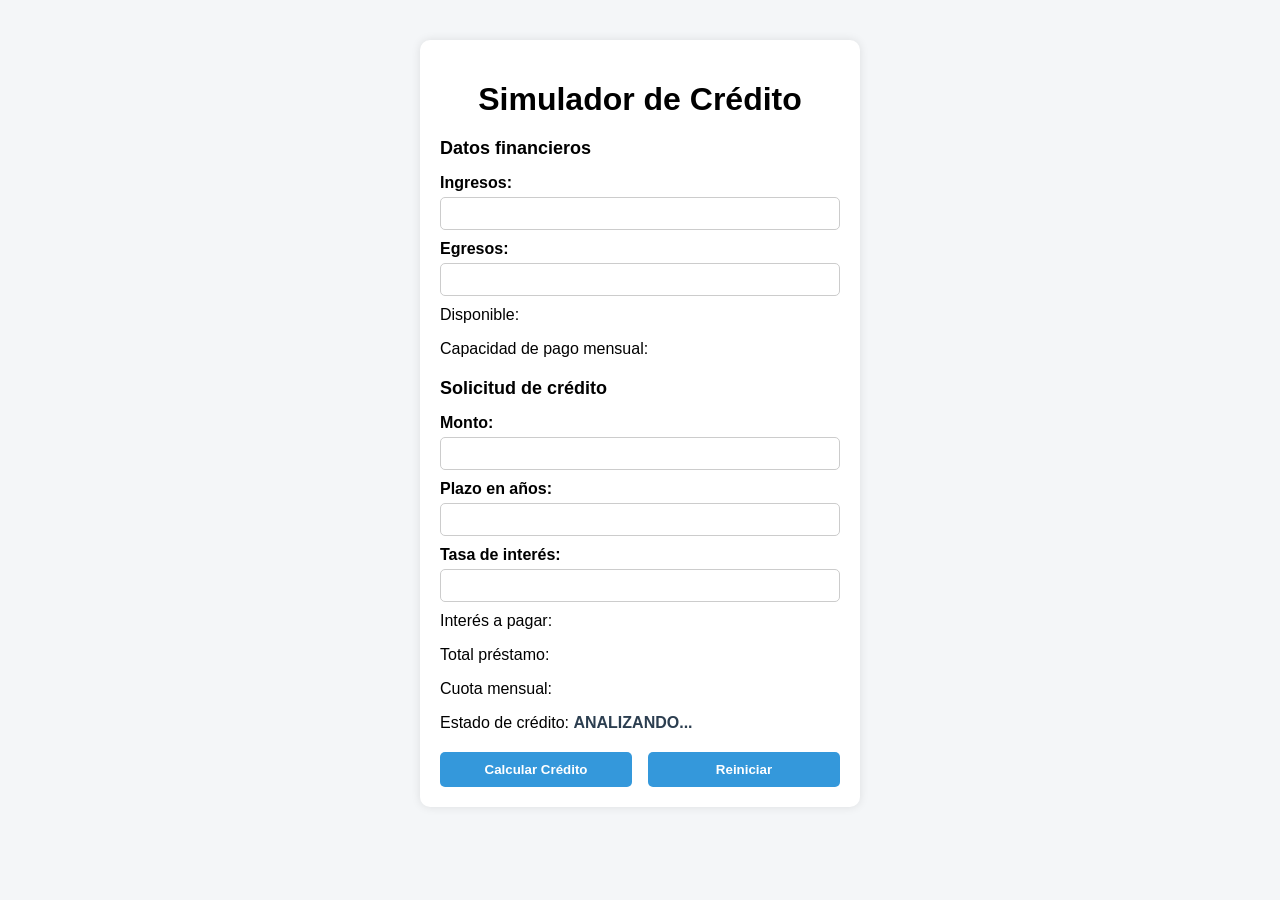
==== simulador.html @ 0c1ffb43 "Crear repositorio con archivos base" ====
<!DOCTYPE html>
<html lang="es">
<head>
    <meta charset="UTF-8">
    <meta name="viewport" content="width=device-width, initial-scale=1.0">
    <title>Simulador de Crédito</title>
    <link rel="stylesheet" href="simulador.css">
</head>
<body>

    <div class="container">
        <h1>Simulador de Crédito</h1>

        <h2>Datos financieros</h2>
        <label for="txtIngresos">Ingresos:</label>
        <input type="text" id="txtIngresos">

        <label for="txtEgresos">Egresos:</label>
        <input type="text" id="txtEgresos">

        <p>Disponible: <span id="spnDisponible"></span></p>
        <p>Capacidad de pago mensual: <span id="spnCapacidadPago"></span></p>

        <h2>Solicitud de crédito</h2>
        <label for="txtMonto">Monto:</label>
        <input type="text" id="txtMonto">

        <label for="txtPlazo">Plazo en años:</label>
        <input type="text" id="txtPlazo">

        <label for="txtTasaInteres">Tasa de interés:</label>
        <input type="text" id="txtTasaInteres">

        <p>Interés a pagar: <span id="spnInteresPagar"></span></p>
        <p>Total préstamo: <span id="spnTotalPrestamo"></span></p>
        <p>Cuota mensual: <span id="spnCuotaMensual"></span></p>
        <p>Estado de crédito: <span id="spnEstadoCredito">ANALIZANDO...</span></p>

        <div class="buttons">
            <button id="btnCalcularCredito">Calcular Crédito</button>
            <button id="btnReiniciar">Reiniciar</button>
        </div>
    </div>

</body>
</html>
---- simulador.css ----
body {
    font-family: Arial, sans-serif;
    background-color: #f4f6f8;
    margin: 0;
    padding: 0;
}

.container {
    width: 400px;
    margin: 40px auto;
    padding: 20px;
    background-color: white;
    border-radius: 10px;
    box-shadow: 0 0 10px rgba(0,0,0,0.1);
}

h1 {
    text-align: center;
    margin-bottom: 20px;
}

h2 {
    margin-top: 20px;
    font-size: 18px;
}

label {
    display: block;
    margin-top: 10px;
    font-weight: bold;
}

input {
    width: 100%;
    padding: 8px;
    margin-top: 5px;
    border-radius: 5px;
    border: 1px solid #ccc;
    box-sizing: border-box;
}

p {
    margin-top: 10px;
}

span {
    font-weight: bold;
    color: #2c3e50;
}

.buttons {
    margin-top: 20px;
    display: flex;
    justify-content: space-between;
}

button {
    width: 48%;
    padding: 10px;
    border: none;
    border-radius: 5px;
    background-color: #3498db;
    color: white;
    font-weight: bold;
    cursor: pointer;
}

button:hover {
    background-color: #2980b9;
}
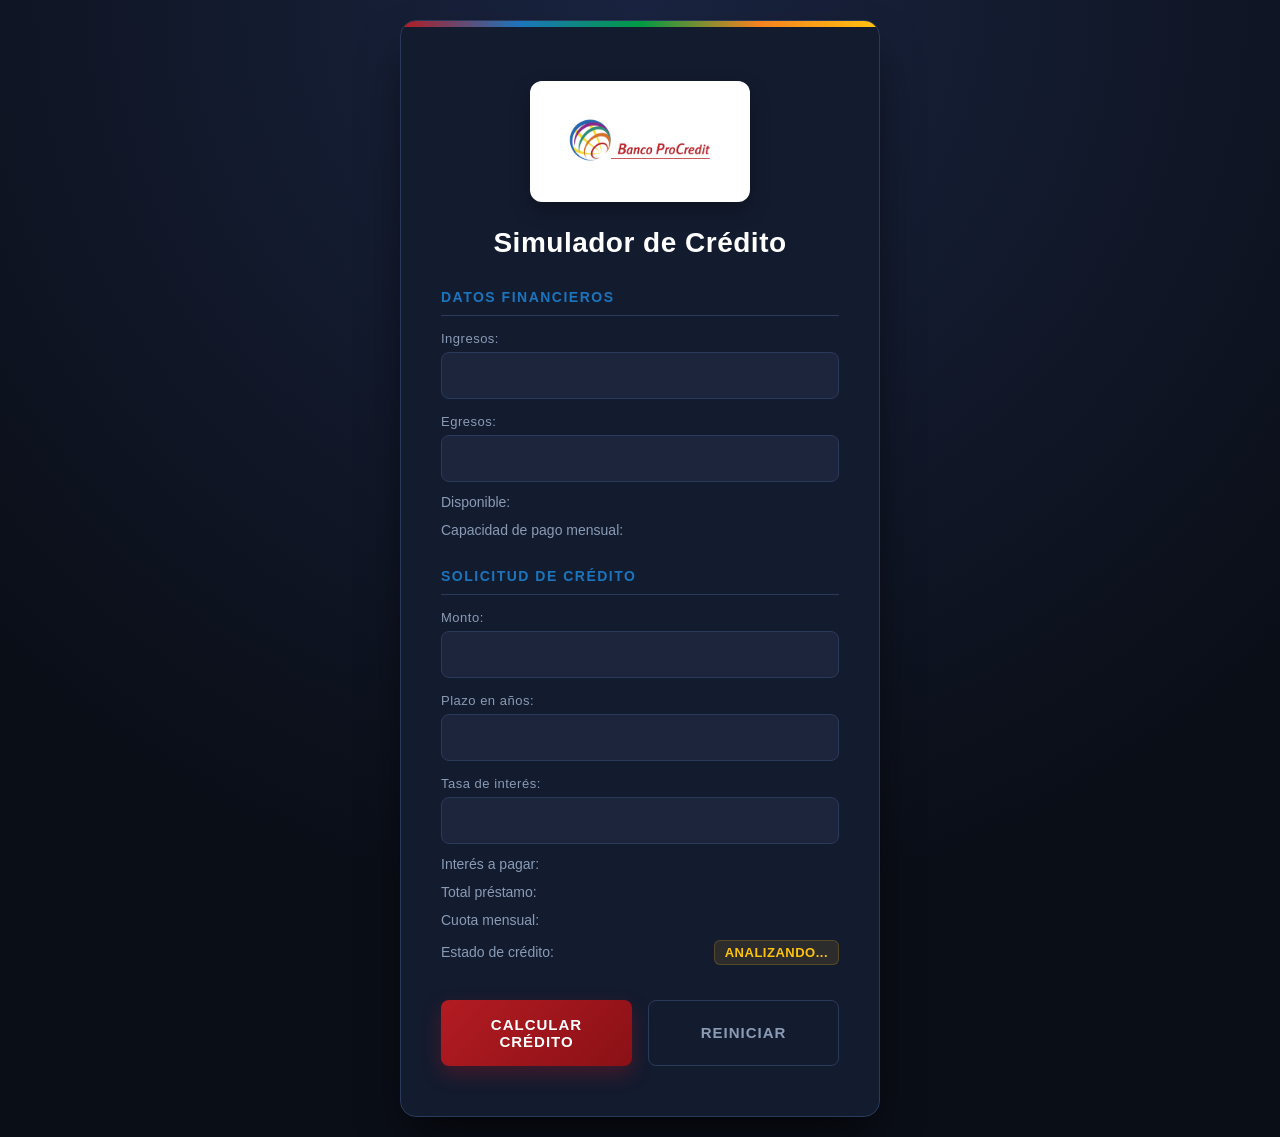
==== commit 9350f348: "Mejora visual y responsive con IA" ====
--- a/simulador.html
+++ b/simulador.html
@@ -5,10 +5,18 @@
     <meta name="viewport" content="width=device-width, initial-scale=1.0">
     <title>Simulador de Crédito</title>
     <link rel="stylesheet" href="simulador.css">
+    <script src="simulador.js"></script>
+    <script src="funciones.js"></script>
+    <script src="utilitarios.js"></script>
 </head>
 <body>
 
     <div class="container">
+        <!-- Integración elegante del logo del banco -->
+        <div class="logo-header">
+            <img src="bancoLogo.png" alt="Banco ProCredit Logo" class="bank-logo">
+        </div>
+
         <h1>Simulador de Crédito</h1>
 
         <h2>Datos financieros</h2>
@@ -37,7 +45,7 @@
         <p>Estado de crédito: <span id="spnEstadoCredito">ANALIZANDO...</span></p>
 
         <div class="buttons">
-            <button id="btnCalcularCredito">Calcular Crédito</button>
+            <button id="btnCalcularCredito" onclick="calcular()">Calcular Crédito</button>
             <button id="btnReiniciar">Reiniciar</button>
         </div>
     </div>
--- a/simulador.css
+++ b/simulador.css
@@ -1,70 +1,284 @@
+/* =========================================
+   VARIABLES DE MARCA Y TEMA OSCURO EJECUTIVO
+   ========================================= */
+:root {
+    /* Colores extraídos del Logo de Banco ProCredit */
+    --brand-red: #B31B22;
+    --brand-blue: #1C75BC;
+    --brand-green: #009A44;
+    --brand-orange: #F58220;
+    --brand-yellow: #FFC20E;
+    
+    /* Paleta Oscura Financiera */
+    --bg-body: #0A0E17;       /* Azul profundo casi negro */
+    --bg-card: #131B2F;       /* Azul pizarra oscuro para la tarjeta */
+    --bg-input: #1C253C;      /* Fondo de los inputs */
+    --border-color: #2A3A5A;  /* Bordes sutiles */
+    --text-main: #E2E8F0;     /* Texto principal claro */
+    --text-muted: #8A9BB5;    /* Texto secundario atenuado */
+    --text-highlight: #FFFFFF;/* Blanco puro para valores */
+    
+    --radius-card: 16px;
+    --radius-input: 8px;
+    --shadow-card: 0 25px 50px -12px rgba(0, 0, 0, 0.7);
+}
+
+/* =========================================
+   RESETEO Y ESTILOS BASE
+   ========================================= */
+* {
+    box-sizing: border-box;
+}
+
 body {
-    font-family: Arial, sans-serif;
-    background-color: #f4f6f8;
+    font-family: 'Segoe UI', Arial, sans-serif;
+    background-color: var(--bg-body);
+    /* Degradado radial sutil para dar profundidad */
+    background-image: radial-gradient(circle at 50% 0%, #1a2440 0%, var(--bg-body) 70%);
     margin: 0;
-    padding: 0;
-}
-
+    padding: 20px;
+    min-height: 100vh;
+    display: flex;
+    justify-content: center;
+    align-items: center;
+}
+
+/* =========================================
+   CONTENEDOR PRINCIPAL (Responsive)
+   ========================================= */
 .container {
-    width: 400px;
-    margin: 40px auto;
-    padding: 20px;
-    background-color: white;
-    border-radius: 10px;
-    box-shadow: 0 0 10px rgba(0,0,0,0.1);
-}
-
+    width: 100%;
+    max-width: 480px;
+    padding: 35px 30px;
+    background-color: var(--bg-card);
+    border-radius: var(--radius-card);
+    box-shadow: var(--shadow-card);
+    border: 1px solid var(--border-color);
+    position: relative;
+    overflow: hidden;
+    transition: all 0.3s ease;
+}
+
+/* Línea decorativa superior con los 5 colores del logo */
+.container::before {
+    content: '';
+    position: absolute;
+    top: 0;
+    left: 0;
+    width: 100%;
+    height: 6px;
+    background: linear-gradient(90deg, 
+        var(--brand-red) 0%, 
+        var(--brand-blue) 25%, 
+        var(--brand-green) 50%, 
+        var(--brand-orange) 75%, 
+        var(--brand-yellow) 100%
+    );
+}
+
+/* =========================================
+   INTEGRACIÓN DEL LOGO
+   ========================================= */
+.logo-header {
+    display: flex;
+    justify-content: center;
+    margin-bottom: 25px;
+    margin-top: 10px;
+}
+
+.bank-logo {
+    max-width: 220px;
+    height: auto;
+    /* Contenedor tipo insignia para integrar el logo elegantemente */
+    background-color: #ffffff;
+    padding: 12px 24px;
+    border-radius: 12px;
+    box-shadow: 0 8px 20px rgba(0, 0, 0, 0.3);
+    object-fit: contain;
+    transition: transform 0.3s ease;
+}
+
+.bank-logo:hover {
+    transform: scale(1.02);
+}
+
+/* =========================================
+   TIPOGRAFÍA
+   ========================================= */
 h1 {
     text-align: center;
-    margin-bottom: 20px;
+    margin: 0 0 30px 0;
+    color: var(--text-highlight);
+    font-size: 24px;
+    font-weight: 600;
+    letter-spacing: 0.5px;
 }
 
 h2 {
-    margin-top: 20px;
-    font-size: 18px;
+    margin-top: 30px;
+    margin-bottom: 15px;
+    font-size: 14px;
+    color: var(--brand-blue);
+    font-weight: 700;
+    text-transform: uppercase;
+    letter-spacing: 1.5px;
+    border-bottom: 1px solid var(--border-color);
+    padding-bottom: 10px;
 }
 
 label {
     display: block;
-    margin-top: 10px;
-    font-weight: bold;
-}
-
+    margin-top: 15px;
+    font-weight: 500;
+    color: var(--text-muted);
+    font-size: 13px;
+    letter-spacing: 0.5px;
+}
+
+/* =========================================
+   INPUTS (Campos de texto)
+   ========================================= */
 input {
     width: 100%;
-    padding: 8px;
-    margin-top: 5px;
-    border-radius: 5px;
-    border: 1px solid #ccc;
+    padding: 14px;
+    margin-top: 6px;
+    border-radius: var(--radius-input);
+    border: 1px solid var(--border-color);
+    background-color: var(--bg-input);
+    font-size: 15px;
+    color: var(--text-highlight);
+    transition: all 0.3s ease;
     box-sizing: border-box;
 }
 
+input:focus {
+    outline: none;
+    border-color: var(--brand-blue);
+    box-shadow: 0 0 0 4px rgba(28, 117, 188, 0.2);
+    background-color: #212D4A;
+}
+
+/* =========================================
+   RESULTADOS (Párrafos y Spans)
+   ========================================= */
 p {
-    margin-top: 10px;
+    margin-top: 12px;
+    margin-bottom: 12px;
+    font-size: 14px;
+    color: var(--text-muted);
+    display: flex;
+    justify-content: space-between;
+    align-items: center;
+    flex-wrap: wrap;
+    gap: 5px;
 }
 
 span {
-    font-weight: bold;
-    color: #2c3e50;
-}
-
+    font-weight: 600;
+    color: var(--text-highlight);
+    font-size: 15px;
+}
+
+/* Estilo específico para el estado del crédito (Dashboard) */
+#spnEstadoCredito {
+    color: var(--brand-yellow);
+    padding: 4px 10px;
+    background-color: rgba(255, 194, 14, 0.1);
+    border-radius: 6px;
+    border: 1px solid rgba(255, 194, 14, 0.2);
+    font-size: 13px;
+    letter-spacing: 0.5px;
+}
+
+/* =========================================
+   BOTONES
+   ========================================= */
 .buttons {
-    margin-top: 20px;
-    display: flex;
-    justify-content: space-between;
+    margin-top: 35px;
+    display: flex;
+    flex-direction: column;
+    gap: 12px;
 }
 
 button {
-    width: 48%;
-    padding: 10px;
+    width: 100%;
+    padding: 16px;
     border: none;
-    border-radius: 5px;
-    background-color: #3498db;
-    color: white;
-    font-weight: bold;
+    border-radius: var(--radius-input);
+    font-size: 15px;
+    font-weight: 700;
     cursor: pointer;
-}
-
-button:hover {
-    background-color: #2980b9;
+    transition: all 0.3s ease;
+    text-transform: uppercase;
+    letter-spacing: 1px;
+}
+
+button:active {
+    transform: translateY(2px);
+}
+
+/* Botón Calcular (Acción Principal - Rojo ProCredit) */
+#btnCalcularCredito {
+    background: linear-gradient(135deg, var(--brand-red), #8a1116);
+    color: #ffffff;
+    box-shadow: 0 8px 20px rgba(179, 27, 34, 0.3);
+}
+
+#btnCalcularCredito:hover {
+    background: linear-gradient(135deg, #d11e26, var(--brand-red));
+    box-shadow: 0 10px 25px rgba(179, 27, 34, 0.4);
+}
+
+/* Botón Reiniciar (Acción Secundaria - Estilo Fantasma) */
+#btnReiniciar {
+    background-color: transparent;
+    color: var(--text-muted);
+    border: 1px solid var(--border-color);
+}
+
+#btnReiniciar:hover {
+    background-color: var(--bg-input);
+    color: var(--text-highlight);
+    border-color: var(--text-muted);
+}
+
+/* =========================================
+   MEDIA QUERIES (Responsive para PC y Tablets)
+   ========================================= */
+
+/* Tablets y pantallas más grandes */
+@media (min-width: 600px) {
+    .container {
+        padding: 50px 40px;
+    }
+    
+    h1 {
+        font-size: 28px;
+    }
+
+    /* En pantallas grandes, los botones se alinean horizontalmente */
+    .buttons {
+        flex-direction: row;
+        justify-content: space-between;
+    }
+
+    button {
+        width: 48%;
+    }
+}
+
+/* Móviles muy pequeños (ajuste fino) */
+@media (max-width: 360px) {
+    .container {
+        padding: 30px 20px;
+    }
+    
+    h1 {
+        font-size: 20px;
+    }
+
+    .bank-logo {
+        max-width: 180px;
+        padding: 10px 15px;
+    }
 }
